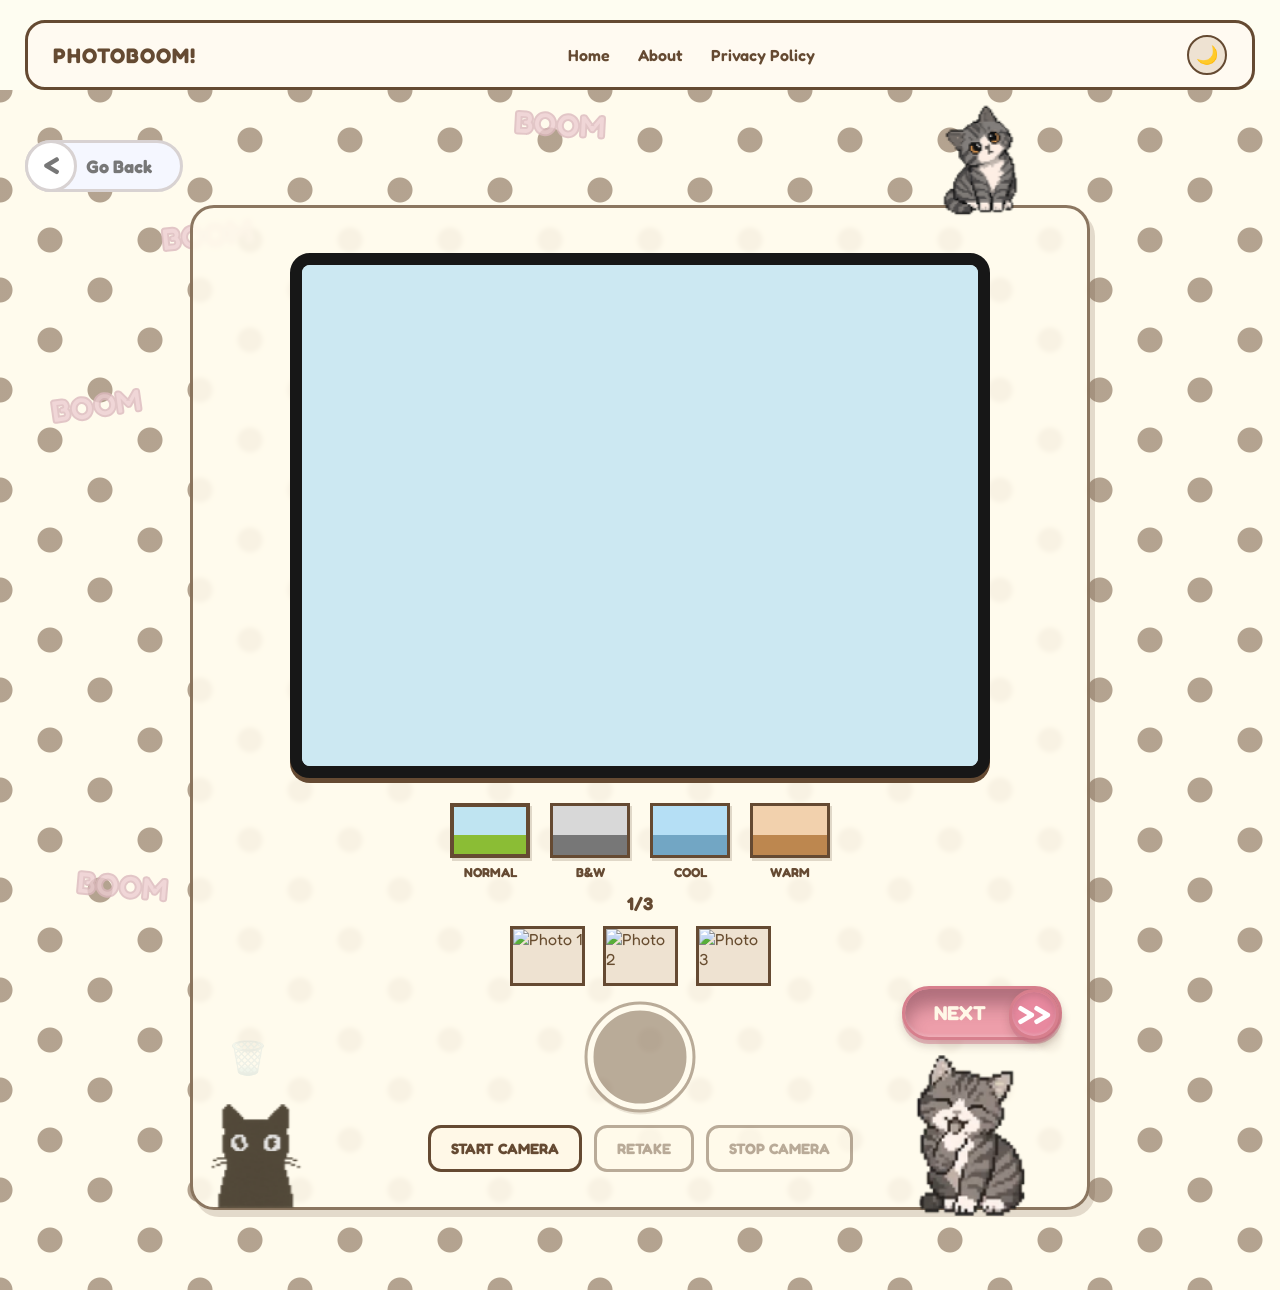
==== booth.html @ 4fa7f0fd "first commit" ====
<!DOCTYPE html>
<html lang="en">

<head>
    <meta charset="UTF-8">
    <meta name="viewport" content="width=device-width, initial-scale=1.0">

    <title>Photo Booth - PHOTOBOOM!</title>

    <link rel="stylesheet" href="style.css">
</head>

<body>

    <!-- Navbar -->
    <nav class="navbar">

        <a href="index.html" class="nav-brand">
            PHOTOBOOM!
        </a>

        <div class="nav-links">
            <a href="index.html">Home</a>
            <a href="about.html">About</a>
            <a href="privacy.html">Privacy Policy</a>
        </div>

        <button
            id="themeButton"
            class="theme-button"
            type="button"
            aria-label="Toggle dark mode">
            🌙
        </button>

    </nav>


    <!-- Booth Page -->
    <main class="booth-page">

        <!-- Back Button -->
        <a href="index.html" class="back-home">
            Go Back
        </a>


        <!-- Booth Card -->
        <div class="booth-card">

            <!-- Cat Top -->
            <img
                src="images/cat6.png"
                alt="Cute cat"
                class="cat-image-6">

            <!--Cat Right Bottom-->
            <img
                src="images/cat7.png"
                alt="Cute cat"
                class="cat-image-7">

            <!--Cat Left Bottom-->
            <img
                src="images/cat8.png"
                alt="Cute cat"
                class="cat-image-8">

            <!-- Camera Area -->
            <div class="camera-container">

                <!-- Undo Button -->
                <button
                    id="undo-button"
                    class="undo-button"
                    type="button">
                    ↶
                </button>


                <!-- Camera -->
                <video
                    id="camera"
                    autoplay
                    playsinline>
                </video>


                <!-- Canvas -->
                <canvas
                    id="photo-canvas">
                </canvas>


                <!-- Countdown -->
                <div
                    id="countdown"
                    class="countdown">
                </div>

            </div>


            <!-- Filters -->
            <div class="filters">

                <button
                    class="filter-button active"
                    data-filter="normal"
                    type="button">

                    <span class="filter-preview normal-preview"></span>
                    <span>NORMAL</span>

                </button>


                <button
                    class="filter-button"
                    data-filter="bw"
                    type="button">

                    <span class="filter-preview bw-preview"></span>
                    <span>B&W</span>

                </button>


                <button
                    class="filter-button"
                    data-filter="cool"
                    type="button">

                    <span class="filter-preview cool-preview"></span>
                    <span>COOL</span>

                </button>


                <button
                    class="filter-button"
                    data-filter="warm"
                    type="button">

                    <span class="filter-preview warm-preview"></span>
                    <span>WARM</span>

                </button>

            </div>


            <!-- Photo Counter -->
            <div class="photo-counter">
                <span id="photo-count">1</span>/3
            </div>


            <!-- Photo Thumbnails -->
            <div class="photo-thumbnails">

                <div class="photo-thumbnail">
                    <img
                        id="thumbnail-1"
                        alt="Photo 1">
                </div>

                <div class="photo-thumbnail">
                    <img
                        id="thumbnail-2"
                        alt="Photo 2">
                </div>

                <div class="photo-thumbnail">
                    <img
                        id="thumbnail-3"
                        alt="Photo 3">
                </div>

            </div>


            <!-- Booth Controls -->
            <div class="booth-controls">
                

                <!-- Delete -->
                <button
                    id="delete-photo"
                    class="delete-button"
                    type="button">
                    🗑️
                </button>


                <!-- Shutter -->
                <button
                    id="take-photo"
                    class="shutter-button"
                    type="button"
                    disabled>
                </button>


                <!-- Next -->
                <a href="frame.html" class="next-button">
                    NEXT
                </a>

            </div>


            <!-- Photo Actions -->
            <div class="photo-actions">

                <button
                    id="start-camera"
                    class="booth-button"
                    type="button">
                    START CAMERA
                </button>

                <button
                    id="retake-photo"
                    class="booth-button"
                    type="button"
                    disabled>
                    RETAKE
                </button>

                <button
                    id="stop-camera"
                    class="booth-button"
                    type="button"
                    disabled>
                    STOP CAMERA
                </button>

            </div>

        </div>


        <!-- Decorative BOOM -->
        <div class="decorative-boom booth-boom boom-1">BOOM</div>
        <div class="decorative-boom booth-boom boom-2">BOOM</div>
        <div class="decorative-boom booth-boom boom-3">BOOM</div>
        <div class="decorative-boom booth-boom boom-4">BOOM</div>
        <div class="decorative-boom booth-boom boom-5">BOOM</div>

    </main>
    
    <!-- JavaScript -->
    <script src="script.js"></script>

</body>

</html>
---- style.css ----
/* IMPORT FONT
FUNGSI: Mengambil font dari Google Fonts */
@import url('https://fonts.googleapis.com/css2?family=Lilita+One&display=swap');
@import url('https://fonts.googleapis.com/css2?family=Fredoka:wght@400;500;600;700&display=swap');

/* RESET % GLOBAL
FUNGSI: Mengatur style dasar seluruh halaman */
* {
    margin: 0;
    padding: 0;
    box-sizing: border-box;
}

html {
    scroll-behavior: smooth;
}

body {
    min-height: 100vh;
    overflow-x: hidden;

    font-family: 'Fredoka', sans-serif;

    background: #fefdf1;
    color: #684d30;

    transition:
        background-color 0.3s ease,
        color 0.3s ease,
        opacity 0.3s ease;

    animation: pageEnter 0.45s ease both;
}

body.page-exit {
    opacity: 0;
    transform: translateY(-10px);
}


/* NAVBAR
FUNGSI: Mengatur navigasi bagian atas halaman */

.navbar {
    width: calc(100% - 50px);
    max-width: 1400px;
    min-height: 70px;

    margin: 20px auto 0;
    padding: 0 25px;

    display: flex;
    align-items: center;
    justify-content: space-between;
    gap: 20px;

    background: #fffaf1;

    border: 3px solid #654a32;
    border-radius: 20px;

    position: relative;
    z-index: 100;
}

.nav-brand {
    color: #654a32;
    text-decoration: none;

    font-size: 21px;
    font-weight: 700;
    letter-spacing: 1px;

    white-space: nowrap;
}

.nav-links {
    display: flex;
    align-items: center;
    justify-content: center;
    gap: 28px;
}

.nav-links a {
    color: #654a32;
    text-decoration: none;

    font-size: 16px;
    font-weight: 600;

    white-space: nowrap;

    transition:
        color 0.2s ease,
        transform 0.2s ease;
}

.nav-links a:hover {
    color: #c77f90;
}

.nav-links a.active {
    color: #d596a5;
}


/* THEME BUTTON
FUNGSI: Mengatur tombol Light/Dark Mode */

.theme-button {
    width: 40px;
    height: 40px;

    flex: 0 0 auto;

    display: flex;
    align-items: center;
    justify-content: center;

    border: 2px solid #654a32;
    border-radius: 50%;

    background: #eee2d2;
    color: #654a32;

    font-size: 18px;

    cursor: pointer;

    transition:
        transform 0.2s ease,
        background 0.3s ease,
        color 0.3s ease;
}

.theme-button:hover {
    transform: rotate(12deg) scale(1.05);
}


/* HOME
FUNGSI: Menngatur tampilan utama halaman Home */

.home {
    width: 100%;
    min-height: calc(100vh - 110px);

    display: flex;
    flex-direction: column;
    align-items: center;
    justify-content: center;

    padding: 45px 20px 70px;

    position: relative;
    overflow: hidden;

    background-color: #fffbed;

    background-image:
        radial-gradient(
            circle,
            rgba(118, 91, 67, 0.55) 0 12px,
            transparent 13px
        ),
        radial-gradient(
            circle,
            rgba(118, 91, 67, 0.55) 0 12px,
            transparent 13px
        );

    background-size:
        100px 100px,
        100px 100px;

    background-position:
        0 0,
        50px 50px;

    background-repeat:
        repeat,
        repeat;
}

/* MAIN LOGO 
FUNGSI: Mengatur logo Photo, Boom, Booth*/

.main-logo {
    position: relative;
    z-index: 10;

    width: 400px;
    height: 220px;

    display: flex;
    flex-direction: column;
    align-items: center;
    justify-content: center;

    margin: 0 auto;
    padding: 38px 75px 28px 35px;

    border: 12px solid rgba(101, 74, 50, 0.90);
    border-radius: 35px;
    box-sizing: border-box;

    background: rgba(255, 251, 237, 0.82);
    box-shadow:0 3px 0 rgba(101, 74, 50, 0.22),0 6px 12px rgba(101, 48, 30, 0.08)

    transform: rotate(-1deg);
    animation: logoFloat 4s ease-in-out infinite;
}

.logo-photo,
.logo-boom {
    font-family: 'Lilita One', sans-serif;

    font-size: clamp(55px, 8vw, 92px);
    font-weight: 700;

    line-height: 0.9;
    letter-spacing: -4px;

    white-space: nowrap;
}

.logo-photo {
    color: #fff0d7;

    -webkit-text-stroke: 1px #87664e;

    text-shadow:
        3px 4px 0 #e6cdb7;
}

.logo-boom {
    margin-top: 9px;

    color: #d99ca9;

    -webkit-text-stroke: 1px #8d5360;

    text-shadow:
        3px 4px 0 #efcbd1;
}

.logo-boom span {
    display: inline-block;

    margin-left: 7px;

    color: #ef9faf;
}


/* LOGO BOOTH*/

.logo-booth {
    position: absolute !important;

    right: 26px !important;
    left: auto !important;

    top: 50% !important;
    bottom: auto !important;

    color: #7b5b4e !important;
    opacity: 1;

    font-family: 'Lilita One', sans-serif;

    writing-mode: vertical-rl;
    text-orientation: mixed;

    transform: translateY(-50%) !important;

    font-size: 46px;
    font-weight: 700;
    line-height: 1;
    letter-spacing: 1px;

    white-space: nowrap;

    z-index: 10;
}


/* START BUTTON
FUNGSI: Mengatur tombol start untuk masuk ke booth.html */

.start-button {
    display: block;

    width: fit-content;
    min-width: 210px;

    margin: 55px auto 0;
    padding: 15px 45px;

    background: #654a32;
    color: #fff8e7;

    border: 3px solid #654a32;
    border-radius: 17px;

    box-shadow:
        0 6px 0 #4f3927,
        0 12px 20px rgba(70, 48, 30, 0.16);

    text-decoration: none;
    text-align: center;

    font-family: 'Lilita One', sans-serif;
    font-size: 40px;
    font-weight: 700;

    transition:
        transform 0.2s ease,
        background 0.2s ease,
        box-shadow 0.2s ease;
}

.start-button:hover {
    transform: translateY(-3px);

    background: #785a3e;

    box-shadow:
        0 9px 0 #4f3927,
        0 15px 24px rgba(70, 48, 30, 0.18);
}

.start-button:active {
    transform: translateY(3px);

    box-shadow:
        0 2px 0 #4f3927,
        0 5px 10px rgba(70, 48, 30, 0.15);
}


/* OTHER PAGE NAVIGATION */

.page {
    min-height: calc(100vh - 110px);

    padding: 60px 25px 70px;

    display: flex;
    align-items: flex-start;
    justify-content: center;

    background-color: #fffbed;

    background-image:
        radial-gradient(
            circle,
            rgba(118, 91, 67, 0.55) 0 12px,
            transparent 13px
        ),
        radial-gradient(
            circle,
            rgba(118, 91, 67, 0.55) 0 12px,
            transparent 13px
        );

    background-size:
        100px 100px,
        100px 100px;

    background-position:
        0 0,
        50px 50px;

    background-repeat:
        repeat,
        repeat;
}

.page-card {
    width: min(850px, 95vw);

    padding: 50px;

    background: #fffaf1;

    border: 5px solid #654a32;
    border-radius: 28px;

    box-shadow:
        0 8px 0 #4f3927,
        0 18px 30px rgba(75, 52, 35, 0.15);
}

.page-card h1 {
    margin-bottom: 25px;

    color: #654a32;

    font-size: 42px;
}

.page-card h2 {
    margin-top: 28px;
    margin-bottom: 10px;

    color: #9b6571;

    font-size: 25px;
}

.page-card p {
    margin-bottom: 18px;

    color: #75675a;

    font-size: 17px;
    line-height: 1.7;
}


/* PROFILE
FUNGSI: Mengatur layout pada halaman profil */

.profile-content {
    display: flex;
    flex-direction: column;
    align-items: flex-start;
}

.profile-avatar {
    width: 80px;
    height: 80px;

    margin-bottom: 18px;

    display: flex;
    align-items: center;
    justify-content: center;

    border-radius: 50%;

    background: #e5b7bf;

    color: #654a32;

    font-size: 40px;
    font-weight: 700;
}

.profile-button {
    padding: 12px 22px;

    border: 2px solid #654a32;
    border-radius: 12px;

    background: #e5b7bf;
    color: #654a32;

    font-family: inherit;
    font-weight: 700;

    cursor: pointer;
}


/* PHOTOBOOTH PAGE
FUNGSI: Mengatur layout Halaman Kamera */

.booth-page {
    min-height: calc(100vh - 110px);

    padding: 45px 20px 70px;

    display: flex;
    justify-content: center;

    background-color: #fffbed;
}

.booth-card {
    width: min(950px, 100%);

    padding: 35px;

    background: #fffaf1;

    border: 5px solid #654a32;
    border-radius: 28px;

    box-shadow:
        0 8px 0 #4f3927,
        0 18px 30px rgba(75, 52, 35, 0.15);
}

.booth-header {
    margin-bottom: 25px;

    text-align: center;
}

.booth-header h1 {
    margin-bottom: 8px;

    font-size: 36px;
    color: #654a32;
}

.booth-header p {
    color: #75675a;
}

.camera-container {
    position: relative;

    width: 100%;

    aspect-ratio: 16 / 10;

    overflow: hidden;

    border: 4px solid #654a32;
    border-radius: 20px;

    background: #211b18;
}

#camera {
    width: 100%;
    height: 100%;

    display: block;

    object-fit: cover;
}

#photo-canvas {
    display: none;
}

.countdown {
    position: absolute;

    inset: 0;

    display: flex;
    align-items: center;
    justify-content: center;

    color: white;

    font-size: 90px;
    font-weight: 700;

    text-shadow: 0 3px 10px rgba(0, 0, 0, 0.5);

    pointer-events: none;
}

.booth-controls,
.photo-actions {
    margin-top: 20px;

    display: flex;
    flex-wrap: wrap;
    justify-content: center;

    gap: 12px;
}

.booth-button {
    padding: 12px 20px;

    border: 2px solid #654a32;
    border-radius: 13px;

    background: #ead7c3;
    color: #654a32;

    font-family: inherit;
    font-weight: 700;

    cursor: pointer;

    transition:
        transform 0.2s ease,
        opacity 0.2s ease;
}

.booth-button.primary {
    background: #d99ca9;
}

.booth-button:hover:not(:disabled) {
    transform: translateY(-2px);
}

.booth-button:disabled {
    opacity: 0.45;
    cursor: not-allowed;
}

.photo-result {
    margin-top: 30px;
    text-align: center;
}

.photo-result h2 {
    margin-bottom: 15px;
    color: #654a32;
}

.photo-preview {
    min-height: 180px;

    display: flex;
    align-items: center;
    justify-content: center;

    padding: 20px;

    border: 3px dashed #b79778;
    border-radius: 18px;

    background: #f7eadb;
}

#photo-result {
    display: none;

    max-width: 100%;
    max-height: 500px;

    border-radius: 12px;
}

#photo-placeholder {
    color: #75675a;
}

.back-home {
    display: block;

    width: fit-content;

    margin: 25px auto 0;

    color: #777;

    text-decoration: none;
    font-weight: 700;
}

.back-home:hover {
    color: #777;
}


/* DARK MODE */

body.dark {
    background: #211b18;
    color: #f5eee5;
}

body.dark .navbar {
    background: #2e2621;
    border-color: #76583f;
}

body.dark .nav-brand,
body.dark .nav-links a {
    color: #ead5c0;
}

body.dark .nav-links a:hover,
body.dark .nav-links a.active {
    color: #efa7b5;
}

body.dark .theme-button {
    background: #3b3029;
    border-color: #d8c8bb;
    color: #f5eee5;
}

body.dark .home,
body.dark .page,
body.dark .booth-page {
    background-color: #211b18;
    
    background-image:
        radial-gradient(
            circle,
            rgba(118, 91, 67, 0.55) 0 12px,
            transparent 13px
        ),
        radial-gradient(
            circle,
            rgba(118, 91, 67, 0.55) 0 12px,
            transparent 13px
        );

    background-size:
        100px 100px,
        100px 100px;

    background-position:
        0 0,
        50px 50px;

    background-repeat:
        repeat,
        repeat;
}

body.dark .logo-photo {
    color: #f5dfc5;
}

body.dark .logo-boom {
    color: #d991a0;
}

body.dark .logo-booth {
    color: #ead5c0;
}

body.dark .start-button {
    background: #8a6848;
    border-color: #76583f;
    box-shadow: 0 6px 0 #543e2c;
}

body.dark .page-card,
body.dark .booth-card {
    background: #2e2621;
    border-color: #76583f;

    box-shadow:
        0 8px 0 #4a382b,
        0 18px 30px rgba(0, 0, 0, 0.35);
}

body.dark .page-card h1,
body.dark .page-card h2,
body.dark .booth-header h1,
body.dark .photo-result h2 {
    color: #f5dfc5;
}

body.dark .page-card p,
body.dark .booth-header p,
body.dark #photo-placeholder {
    color: #c6b7aa;
}

body.dark .profile-avatar {
    background: #6f4e55;
    color: #f5dfc5;
}

body.dark .profile-button,
body.dark .booth-button {
    background: #3a2e27;
    border-color: #76583f;
    color: #f5dfc5;
}

body.dark .booth-button.primary {
    background: #8a5965;
}

body.dark .camera-container {
    border-color: #76583f;
}

body.dark .photo-preview {
    background: #241d1a;
    border-color: #76583f;
}

body.dark .back-home {
    color: #ead5c0;
}


/* ANIMATIONS */

@keyframes pageEnter {
    from {
        opacity: 0;
        transform: translateY(10px);
    }

    to {
        opacity: 1;
        transform: translateY(0);
    }
}

@keyframes logoFloat {
    0%, 100% {
        transform: rotate(-1deg) translateY(0);
    }

    50% {
        transform: rotate(-1deg) translateY(-7px);
    }
}


/* TABLET / MOBILE */

@media (max-width: 900px) {
    .navbar {
        padding: 0 20px;
    }

    .nav-links {
        gap: 18px;
    }
}

@media (max-width: 700px) {
    .navbar {
        width: calc(100% - 24px);

        margin-top: 12px;
        padding: 12px 14px;

        flex-direction: column;
        gap: 10px;
    }

    .nav-links {
        width: 100%;

        gap: 10px;

        flex-wrap: wrap;
    }

    .nav-links a {
        font-size: 13px;
    }

    .theme-button {
        width: 36px;
        height: 36px;
        font-size: 16px;
    }

    .home {
        min-height: calc(100vh - 100px);
        padding-top: 40px;
    }

    .home::before,
    .home::after {
        font-size: 25px;
    }

    .logo-photo,
    .logo-boom {
        font-size: clamp(45px, 15vw, 75px);
    }

    .logo-booth {
        right: -31px;
        bottom: 3px;
        font-size: 28px;
    }

    .start-button {
        min-width: 180px;
        margin-top: 48px;
        padding: 14px 35px;
    }

    .page {
        padding: 40px 15px 50px;
    }

    .page-card {
        padding: 30px 22px;
        border-width: 4px;
    }

    .page-card h1 {
        font-size: 31px;
    }

    .page-card h2 {
        font-size: 22px;
    }

    .page-card p {
        font-size: 15px;
    }

    .booth-card {
        padding: 22px 16px;
        border-width: 4px;
    }

    .booth-header h1 {
        font-size: 27px;
    }

    .countdown {
        font-size: 65px;
    }
}

/* Decorative BOOM */
.decorative-boom {
    position: absolute;

    color: #edd1d5;
    -webkit-text-stroke: 2px #dcb9be;

    font-size: clamp(18px, 2.2vw, 30px);
    font-weight: 700;
    line-height: 1;

    white-space: nowrap;
    opacity: 0.8;

    pointer-events: none;
    z-index: 1;

    animation: boomFloat 4s ease-in-out infinite;
}


/* DECORATIVE TEXT*/

/* boom 1 baris atas 5 */ 
.boom-1 {
    top: 9vh;
    left: 40vw;
}

/* boom 2 baris atas 4 */
.boom-2 {
    top: 2vh;
    left: 52vw;
    animation-delay: 0.4s;
}

/* boom 3 baris atas 3 */
.boom-3 {
    top: 2vh;
    left: 28vw;
    animation-delay: 0.8s;
}

/* boom 4 baris atas 2 */
.boom-4 {
    top: 9vh;
    left: 16vw;
    animation-delay: 1.2s;
}

/* boom 5 baris atas 1 */
.boom-5 {
    top: 2vh;
    left: 4vw;
    animation-delay: 1.6s;
}

/* boom 6 baris atas 6 */
.boom-6 {
    top: 9vh;
    left: 64vw;
    animation-delay: 2s;
}

/* boom 7 baris atas 7 */
.boom-7 {
    top: 5vh;
    left: 78vw;
    animation-delay: 2.4s;
}

/* boom 8 baris atas 8 */
.boom-8 {
    top: 12vh;
    left: 90vw;
    animation-delay: 2.8s;
}

/* boom 9 baris tengah 1 */
.boom-9 {
    top: 26vh;
    left: 10vw;
    animation-delay: 3.2s;
}

/* boom 10 baris tengah 2 */
.boom-10 {
    top: 20vh;
    left: 23vw;
    animation-delay: 3.6s;
}

/* boom 11 baris tengah 3 */
.boom-11 {
    top: 21vh;
    left: 71vw;
    animation-delay: 4s;
}

/* boom 12 baris tengah 4 */
.boom-12 {
    top: 26vh;
    left: 83vw;
    animation-delay: 4.4s;
}

/* boom 13 baris tengah v2 1 */
.boom-13 {
    top: 43vh;
    left: 4vw;
    animation-delay: 4.8s;
}

/* boom 14 baris tengah v2 2 */
.boom-14 {
    top: 40vh;
    left: 16vw;
    animation-delay: 5.2s;
}

/* boom 15 baris tengah v2 3 */
.boom-15 {
    top: 35vh;
    left: 29vw;
    animation-delay: 5.6s;
}

/* boom 16 baris tengah v2 4 */
.boom-16 {
    top: 33vh;
    left: 64vw;
    animation-delay: 5s;
}

/* boom 17 baris tengah v3 1 */
.boom-17 {
    top: 56vh;
    left: 12vw;
    animation-delay: 5s;
}

/* boom 18 baris tengah v3 2 */
.boom-18 {
    top: 50vh;
    left: 24vw;
    animation-delay: 5s;
}

/* boom 19 baris tengah v3 3 */
.boom-19 {
    top: 54vh;
    left: 34vw;
    animation-delay: 4s;
}

/* boom 20 baris tengah v3 4 */
.boom-20 {
    top: 58vh;
    left: 57vw;
    animation-delay: 4s;
}

/* boom 21 baris tengah v2 5 */
.boom-21 {
    top: 39vh;
    left: 74vw;
    animation-delay: 4s;
}

/* boom 22 baris tengah v2 6 */
.boom-22 {
    top: 41vh;
    left: 86vw;
    animation-delay: 4s;
}

/* boom 23 baris tengah v3 5 */
.boom-23 {
    top: 53vh;
    left: 67vw;
    animation-delay: 4s;
}

/* boom 24 baris tengah v3 6 */
.boom-24 {
    top: 58vh;
    left: 77vw;
    animation-delay: 4s;
}

/* boom 25 baris tengah v3 7 */
.boom-25 {
    top: 54vh;
    left: 90vw;
    animation-delay: 4s;
}

/* boom 26 baris bawah 1*/
.boom-26 {
    top: 67vh;
    left: 6vw;
    animation-delay: 4s;
}

/* boom 27 baris bawah 2 */
.boom-27 {
    top: 64vh;
    left: 19vw;
    animation-delay: 4s;
}

/* boom 28 baris bawah 3 */
.boom-28 {
    top: 69vh;
    left: 28vw;
    animation-delay: 4s;
}

/* boom 29 baris bawah 4 */
.boom-29 {
    top: 76vh;
    left: 39vw;
    animation-delay: 4s;
}

/* boom 30 baris bawah 5 */
.boom-30 {
    top: 70vh;
    left: 49vw;
    animation-delay: 4s;
}

/* boom 31 baris bawah 6 */
.boom-31 {
    top: 70vh;
    left: 64vw;
    animation-delay: 4s;
}

/* boom 32 baris bawah 7 */
.boom-32 {
    top: 73vh;
    left: 84vw;
    animation-delay: 4s;
}

/* boom 33 baris bawah v2 1 */
.boom-33 {
    top: 78vh;
    left: 14vw;
    animation-delay: 4s;
}

/* boom 34 baris bawah v2 2 */
.boom-34 {
    top: 78vh;
    left: 74vw;
    animation-delay: 4s;
}

/* ANIMATION */

@keyframes boomFloat {
    0% {
        transform: translateY(0) rotate(-3deg);
    }

    50% {
        transform: translateY(-8px) rotate(3deg);
    }

    100% {
        transform: translateY(0) rotate(-3deg);
    }
}

/* BOOTH PAGE
FUNGSI: Mengatur Background Polkadot halaman booth.html */

.booth-page {
    position: relative;
    min-height: 100vh;

    padding: 115px 20px 80px;

    display: flex;
    flex-direction: column;
    align-items: center;

    overflow: hidden;

    background-color: #fffbed;

    background-image:
        radial-gradient(
            circle,
            rgba(118, 91, 67, 0.55) 0 12px,
            transparent 13px
        ),
        radial-gradient(
            circle,
            rgba(118, 91, 67, 0.55) 0 12px,
            transparent 13px
        );

    background-size:
        100px 100px,
        100px 100px;

    background-position:
        0 0,
        50px 50px;

    background-repeat:
        repeat,
        repeat;
}


/* BACK BUTTON
FUNGSI: Mengatur tombol Go Back pada booth.html */
.booth-page .back-home {
    position: absolute;
    z-index: 20;

    left: 25px;
    top: 25px;

    display: flex;
    align-items: center;

    width: 158px;
    height: 52px;

    padding: 0 18px 0 58px;

    background: #f5f7ff;
    color: #777;

    border: 3px solid #d8d2d2;
    border-radius: 30px;

    text-decoration: none;
    font-size: 18px;
    font-weight: 700;

    box-sizing: border-box;
    transition: transform 0.15s ease, background 0.15s ease;
}

.booth-page .back-home:hover {
    background: #eef2ff;
    transform: translateY(-2px);
}

/* Lingkaran < */
.booth-page .back-home::before {
    content: "<";

    position: absolute;
    left: -3px;
    top: -3px;

    width: 52px;
    height: 52px;

    display: flex;
    align-items: center;
    justify-content: center;

    background: #ffffff;
    color: #777;

    border: 3px solid #d8d2d2;
    border-radius: 50%;

    font-size: 26px;
    font-weight: 900;
    line-height: 1;
    padding-bottom: 2px;

    box-sizing: border-box;
}

/* BOOTH CARD
FUNGSI: Mengatur kotak utama Kamera */

.booth-card {
    position: relative;
    z-index: 5;

    width: min(900px, 94%);

    padding: 25px 25px 35px;

    display: flex;
    flex-direction: column;
    align-items: center;

    background: rgba(255, 251, 237, 0.9);

    border: 3px solid rgba(101, 74, 50, 0.75);
    border-radius: 24px;

    box-shadow:
        5px 7px 0 rgba(101, 74, 50, 0.18);

    backdrop-filter: blur(2px);
}
/* CAMERA
FUNGSI: Mengatur kotak camera pada booth.html */

.camera-container {
    position: relative;

    width: min(700px, 100%);

    aspect-ratio: 4 / 3;

    margin-top: 20px;

    overflow: hidden;

    background: #d9eef5;

    border: 12px solid #171717;

    box-shadow:
        0 5px 0 #654a32;

    display: flex;
    align-items: center;
    justify-content: center;
}


/* Camera video */

#camera {
    width: 100%;
    height: 100%;

    object-fit: cover;

    display: block;

    background: #cce8f2;
}


/* Canvas */

#photo-canvas {
    display: none;
}


/* COUNTDOWN */

.countdown {
    position: absolute;

    inset: 0;

    display: flex;
    align-items: center;
    justify-content: center;

    color: white;

    font-size: 90px;
    font-weight: 800;

    text-shadow:
        4px 4px 0 rgba(0, 0, 0, 0.3);

    pointer-events: none;
}


/* UNDO */

.undo-button {
    position: absolute;

    top: -65px;
    left: 5px;

    z-index: 10;

    width: 50px;
    height: 50px;

    border: 0;

    background: transparent;

    color: #654a32;

    font-size: 42px;

    cursor: pointer;
}


/* FILTERS */

.filters {
    width: 100%;

    margin-top: 25px;

    display: flex;
    justify-content: center;
    align-items: flex-start;

    gap: 20px;

    flex-wrap: wrap;
}


.filter-button {
    display: flex;
    flex-direction: column;
    align-items: center;

    gap: 6px;

    padding: 0;

    border: 0;

    background: transparent;

    color: #654a32;

    font-family: inherit;

    font-size: 13px;
    font-weight: 800;

    cursor: pointer;
}


.filter-preview {
    width: 80px;
    height: 55px;

    display: block;

    background: #bfe4f1;

    border: 3px solid #654a32;

    box-shadow:
        2px 3px 0 rgba(101, 74, 50, 0.2);
}


.filter-button.active .filter-preview {
    border-width: 4px;
}


/* Filter preview colors */

.normal-preview {
    background:
        linear-gradient(
            #bfe4f1,
            #bfe4f1 60%,
            #8bbd35 60%
        );
}

.bw-preview {
    background:
        linear-gradient(
            #d8d8d8,
            #d8d8d8 60%,
            #777 60%
        );
}

.cool-preview {
    background:
        linear-gradient(
            #b5dff5,
            #b5dff5 60%,
            #72a6c4 60%
        );
}

.warm-preview {
    background:
        linear-gradient(
            #f2d1ad,
            #f2d1ad 60%,
            #bd874f 60%
        );
}


/* PHOTO COUNTER */

.photo-counter {
    margin-top: 12px;

    color: #654a32;

    font-size: 18px;
    font-weight: 800;
}


/* THUMBNAILS */

.photo-thumbnails {
    margin-top: 12px;

    display: flex;
    justify-content: center;

    gap: 18px;
}


.photo-thumbnail {
    width: 75px;
    height: 60px;

    overflow: hidden;

    background: #eee2d1;

    border: 3px solid #654a32;

    display: flex;
    align-items: center;
    justify-content: center;
}


.photo-thumbnail img {
    width: 100%;
    height: 100%;

    object-fit: cover;

    display: block;
}


/* BOOTH CONTROLS  */

.booth-controls {
    width: 100%;

    margin-top: 30px;

    display: flex;
    align-items: center;
    justify-content: space-between;

    gap: 25px;
}


/* Delete */

.delete-button {
    width: 60px;
    height: 60px;

    border: 0;

    background: transparent;

    font-size: 32px;

    cursor: pointer;
}


/* Shutter */

.shutter-button {
    position:absolute;
    left: 50%;
    top: 85%;
    transform: translate(-50%, -50%);

    width: 105px;
    height: 105px;

    flex-shrink: 0;

    border-radius: 50%;

    background: #654a32;

    border: 6px solid #fffbed;

    outline: 3px solid #654a32;

    box-shadow:
        0 5px 0 rgba(101, 74, 50, 0.3);

    cursor: pointer;

    transition:
        transform 0.15s ease,
        box-shadow 0.15s ease;
}
.shutter-button:hover:not(:disabled) {
    transform: translate(-50%, -50%) scale(1.04);
}

.shutter-button:active:not(:disabled) {
    transform: translate(-50%, -50%) scale(0.96);
}


/* Next */

.next-button {
    margin-top: 30px;

    min-width: 150px;

    padding: 12px 22px;

    background: #ed9eaa;
    color: #ffffff;

    border: 3px solid #d77f8d;
    border-radius: 18px;

    text-decoration: none;
    text-align: center;

    font-size: 20px;
    font-weight: 800;

    box-shadow:
        0 5px 0 #c76e7b,
        0 8px 15px rgba(70, 48, 30, 0.15);

    position: relative;
    z-index: 5;

    top: -60px;

    transition:
        transform 0.2s ease,
        box-shadow 0.2s ease;
}

.next-button:hover {
    transform: translateY(3px);

    box-shadow:
        0 2px 0 #c76e7b,
        0 5px 10px rgba(70, 48, 30, 0.15);
}


/*  PHOTO RESULT */

.photo-result {
    width: 100%;

    margin-top: 35px;

    text-align: center;
}


.photo-result h2 {
    margin-bottom: 15px;

    color: #654a32;

    font-size: 24px;
}


.photo-preview {
    width: min(500px, 100%);

    min-height: 200px;

    margin: 0 auto;

    display: flex;
    align-items: center;
    justify-content: center;

    background: #f7eadb;

    border: 3px solid #654a32;
}


#photo-result {
    max-width: 100%;

    display: none;
}


#photo-placeholder {
    padding: 20px;

    color: #876f58;

    font-size: 15px;
}


/* PHOTO ACTIONS */

.photo-actions {
    margin-top: 25px;

    display: flex;
    justify-content: center;

    gap: 12px;

    flex-wrap: wrap;
}


.booth-button {
    padding: 11px 20px;

    background: #fff8e7;

    color: #654a32;

    border: 3px solid #654a32;
    border-radius: 13px;

    font-family: inherit;

    font-size: 15px;
    font-weight: 700;

    cursor: pointer;
}


.booth-button.primary {
    background: #654a32;
    color: #fff8e7;
}


/* DISABLED */

button:disabled {
    opacity: 0.45;

    cursor: not-allowed;
}


/* DECORATIVE BOOM  */

.booth-boom {
    position: absolute;

    z-index: 1;

    color: #edcdd2;

    -webkit-text-stroke: 2px #dcb9be;

    font-size: clamp(20px, 2.5vw, 32px);

    font-weight: 700;

    opacity: 0.8;

    pointer-events: none;

    animation: boothBoomFloat 4s ease-in-out infinite;
}


.booth-boom.boom-1 {
    top: 25%;
    left: 4%;
    transform: rotate(-8deg);
}

.booth-boom.boom-2 {
    top: 40%;
    right: 4%;
    transform: rotate(8deg);
}

.booth-boom.boom-3 {
    top: 65%;
    left: 6%;
    transform: rotate(5deg);
}

.booth-boom.boom-4 {
    bottom: 18%;
    right: 8%;
    transform: rotate(-6deg);
}

.booth-boom.boom-5 {
    bottom: 5%;
    left: 38%;
    transform: rotate(3deg);
}


@keyframes boothBoomFloat {

    0%, 100% {
        translate: 0 0;
    }

    50% {
        translate: 0 -8px;
    }
}

/* MOBILE */

@media (max-width: 700px) {

    .booth-page {
        padding: 105px 12px 40px;
    }

    .booth-card {
        width: 96%;

        padding: 18px 12px 25px;
    }

    .back-button {
        top: 95px;
        left: 12px;

        font-size: 14px;
        padding: 8px 13px;
    }

    .booth-cat-top {
        width: 90px;

        top: -55px;
        right: 5px;
    }

    .camera-container {
        border-width: 8px;
    }

    .filters {
        gap: 12px;
    }

    .filter-preview {
        width: 60px;
        height: 45px;
    }

    .booth-controls {
        gap: 10px;
    }

    .shutter-button {
        width: 85px;
        height: 85px;
    }

    .next-button {
        padding: 9px 14px;
        font-size: 14px;
    }

    .booth-cat-bottom {
        width: 90px;
    }

    .booth-cat-bottom.left {
        left: 0;
    }

    .booth-cat-bottom.right {
        right: 0;
    }

}

/* FRAME PAGE
FUNGSI: Mengatur layout halaman frame */

.frame-page {
    min-height: 100vh;

    padding: 35px 20px 45px;

    display: flex;
    flex-direction: column;
    align-items: center;

    position: relative;
    overflow: hidden;

    background-color: #fffbed;

    background-image:
        radial-gradient(
            circle,
            rgba(118, 91, 67, 0.55) 0 12px,
            transparent 13px
        ),
        radial-gradient(
            circle,
            rgba(118, 91, 67, 0.55) 0 12px,
            transparent 13px
        );

    background-size:
        100px 100px,
        100px 100px;

    background-position:
        0 0,
        50px 50px;

    background-repeat:
        repeat,
        repeat;
}

/* DARK MODE FRAME */
body.dark .frame-page {
    background-color: #252525;

    background-image:
        radial-gradient(
            circle,
            rgba(118, 91, 67, 0.55) 0 12px,
            transparent 13px
        ),
        radial-gradient(
            circle,
            rgba(118, 91, 67, 0.55) 0 12px,
            transparent 13px
        );

    background-size:
        100px 100px,
        100px 100px;

    background-position:
        0 0,
        50px 50px;

    background-repeat:
        repeat,
        repeat;
}


/* TITLE IMAGE */

.frame-title {
    width: 100%;
    max-width: 440px;

    display: flex;
    justify-content: center;
    align-items: center;

    margin: 12px auto 14px;

    position: relative;
    z-index: 10;
}

.frame-title img {
    height: 84px;
    width: auto;
    max-width: 85vw;
    object-fit: contain;
    display: block;
    image-rendering: pixelated;
}


/* PHOTO FRAME */

.frame-preview {
    width: 220px;
    height: 660px;
    aspect-ratio: 591 / 1772;
    box-sizing: content-box;

    max-width: 85vw;
    position: relative;

    margin: 10px auto 16px;

    flex-shrink: 0;

    background: rgba(255, 255, 255, 0.78);

    border: 10px solid rgba(101, 74, 50, 0.72);
    border-radius: 30px;

    box-shadow:
        0 0 5px rgba(101, 74, 50, 0.18),
        0 10px 22px rgba(70, 48, 30, 0.18);

    overflow: hidden;
}

/* 3 FOTO DI DALAM FRAME */
.captured-photos {
    display: flex;
    flex-direction: column;
    align-items: center;
    gap: 15px;
    width: 100%;
}

.captured-photo {
    width: 85%;
    max-width: 400px;
    display: block;
    border-radius: 10px;
}


/* FRAME DI ATAS FOTO */

.frame-overlay {
    position: absolute;

    inset: 0;

    width: 100%;
    height: 100%;

    object-fit: fill;

    z-index: 3;

    pointer-events: none;
}


/* FRAME SELECTION */
.frame-options,
.frame-page .frame-options {
    position: relative;
    display: grid;
    grid-template-columns: repeat(7, 1fr);
    justify-content: center;
    align-items: center;

    gap: 10px;

    width: 100%;
    max-width: 680px;
    min-height: auto;
    margin: 10px auto 20px;

    padding: 16px 20px;
    box-sizing: border-box;
    background: rgba(121, 91, 67, 0.42);

    border: 3px solid rgba(101, 74, 50, 0.45);
    outline: 2px solid rgba(255, 255, 255, 0.65);
    outline-offset: -7px;

    border-radius: 22px;
    top: 0;
    z-index: 10;
}

.frame-options .frame-button:nth-child(8),
.frame-page .frame-button:nth-child(8) {
    grid-column: 3;
}
.frame-options .frame-button:nth-child(9),
.frame-page .frame-button:nth-child(9) {
    grid-column: 4;
}
.frame-options .frame-button:nth-child(10),
.frame-page .frame-button:nth-child(10) {
    grid-column: 5;
}


/* FRAME BUTTON */
.frame-button {
    width: 65px;
    height: 65px;

    padding: 0;
    margin: 0;

    display: flex;
    align-items: center;
    justify-content: center;

    border: none;
    border-radius: 18px;
    background: transparent;

    cursor: pointer;
    box-sizing: border-box;
    transition: transform 0.15s ease, background-color 0.15s ease;
}

.frame-button:hover {
    transform: scale(1.08);
}

.frame-button img {
    width: 44px;
    height: 44px;

    object-fit: contain;
    transform: scale(2.6);
}

.frame-button.active {
    background: rgba(255, 170, 190, 0.35);
    border: 2px solid rgba(255, 150, 175, 0.45);
    border-radius: 18px;
    box-shadow: 0 0 8px rgba(255, 170, 190, 0.5);
}

/* GO BACK BUTTON */

.frame-page .back-home {
    position: absolute;
    z-index: 20;

    left: 25px;
    top: 25px;

    display: flex;
    align-items: center;

    width: 158px;
    height: 52px;

    padding: 0 18px 0 58px;

    background: #f5f7ff;
    color: #777;

    border: 3px solid #d8d2d2;
    border-radius: 30px;

    text-decoration: none;
    font-size: 18px;
    font-weight: 700;

    box-sizing: border-box;
    transition: transform 0.15s ease, background 0.15s ease;
}

.frame-page .back-home:hover {
    background: #eef2ff;
    transform: translateY(-2px);
}

/* Lingkaran < */
.frame-page .back-home::before {
    content: "<";

    position: absolute;
    left: -3px;
    top: -3px;

    width: 52px;
    height: 52px;

    display: flex;
    align-items: center;
    justify-content: center;

    background: #ffffff;
    color: #777;

    border: 3px solid #d8d2d2;
    border-radius: 50%;

    font-size: 26px;
    font-weight: 900;
    line-height: 1;
    padding-bottom: 2px;

    box-sizing: border-box;
}


/* NEXT BUTTON */

.frame-page .next-button {
    position: relative;
    top: 0;
    margin: 10px auto 35px;

    display: flex;
    align-items: center;
    justify-content: center;

    width: 160px;
    height: 52px;

    padding: 0 58px 0 18px;

    background: #ed9eaa;
    color: #fff8e7;

    border: 3px solid #d77f8d;
    border-radius: 30px;

    text-decoration: none;
    text-align: center;

    font-size: 20px;
    font-weight: 800;
    box-shadow: inset 0 16px 18px rgba(90, 45, 60, 0.42), inset 0 -2px 3px rgba(255, 255, 255, 0.20), 0 4px 0 rgba(201, 111, 134, 0.45), 0 6px 10px rgba(80, 50, 40, 0.20);
    box-sizing: border-box;
    z-index: 20;
    transition: transform 0.15s ease;
}

.frame-page .next-button:hover {
    transform: translateY(-2px);
}


/* Lingkaran >> */
.frame-page .next-button::after {
    content: ">>";

    position: absolute;
    right: -3px;
    top: -3px;

    width: 52px;
    height: 52px;

    display: flex;
    align-items: center;
    justify-content: center;

    background: #e8899f;
    color: #ffffff;

    border: 3px solid #d97991;
    border-radius: 50%;

    box-shadow: inset 0 4px 7px rgba(120, 70, 80, 0.25), inset 0 -2px 3px rgba(255, 255, 255, 0.20), 0 4px 0 rgba(201, 111, 134, 0.45), 0 6px 10px rgba(80, 50, 40, 0.20);

    font-size: 24px;
    font-weight: 700;
    line-height: 1;
    box-sizing: border-box;
}


/* MOBILE RESPONSIVE (FRAME & STICKER PAGE) */

@media (max-width: 640px) {

    .frame-page,
    .sticker-page {
        padding: 18px 10px 35px;
        overflow-x: hidden;
    }

    /* Back Button on Mobile */
    .frame-page .back-home,
    .sticker-page .back-home {
        position: relative;
        align-self: flex-start;
        transform: none;
        margin: 0 0 6px 10px;

        width: 135px;
        height: 44px;
        padding: 0 14px 0 48px;

        font-size: 14px;
    }

    .frame-page .back-home::before,
    .sticker-page .back-home::before {
        left: -3px;
        top: -3px;
        width: 44px;
        height: 44px;
        font-size: 22px;
        line-height: 1;
        padding-bottom: 2px;
    }

    /* Title on Mobile */
    .frame-page .frame-title,
    .sticker-page .sticker-title-wrap {
        width: 100%;
        max-width: 340px;
        margin: 8px auto 12px;
        height: auto;
        overflow: visible;
    }

    .frame-page .frame-title img,
    .sticker-page .sticker-title-wrap img.sticker-title {
        height: 66px;
        width: auto;
        max-width: 80vw;
        transform: none;
    }

    /* Photo Frame Preview */
    .frame-preview,
    .sticker-photo-preview {
        width: 195px;
        height: 585px;
        max-width: 78vw;
        aspect-ratio: 591 / 1772;

        border-width: 8px;
        border-radius: 22px;
        margin: 8px auto 14px;
    }


    /* 10 Frame Buttons in 5x2 Grid */
    .frame-options,
    .frame-page .frame-options {
        width: calc(100% - 16px);
        max-width: 360px;
        display: grid;
        grid-template-columns: repeat(5, 1fr);
        gap: 6px;
        padding: 10px 8px;
        margin: 6px auto 14px;
        border-radius: 18px;
        top: 0;
        box-sizing: border-box;
    }

    /* Reset 8, 9, 10 column placement so row 2 has items 6-10 distributed evenly */
    .frame-options .frame-button:nth-child(8),
    .frame-page .frame-button:nth-child(8),
    .frame-options .frame-button:nth-child(9),
    .frame-page .frame-button:nth-child(9),
    .frame-options .frame-button:nth-child(10),
    .frame-page .frame-button:nth-child(10) {
        grid-column: auto;
    }

    .frame-button {
        width: 100%;
        max-width: 58px;
        height: 52px;
        border-radius: 14px;
    }

    .frame-button img {
        width: 36px;
        height: 36px;
        transform: scale(2.2);
    }

    /* Next Button on Mobile */
    .frame-page .next-button,
    .sticker-navigation .next-button {
        width: 140px;
        height: 44px;
        font-size: 17px;
        padding: 0 48px 0 16px;
    }

    .frame-page .next-button {
        margin: 8px auto 25px;
    }

    .sticker-navigation {
        margin: 28px auto 25px;
    }

    .frame-page .next-button::after,
    .sticker-navigation .next-button::after {
        right: -3px;
        top: -3px;
        width: 44px;
        height: 44px;
        font-size: 20px;
        line-height: 1;
    }

    /* Decorative Cats on Mobile */
    .frame-page .cat-image-9,
    .frame-page .cat-image-10,
    .sticker-page .cat-image-9,
    .sticker-page .cat-image-10 {
        width: 82px;
        height: auto;
        transform: none;
        bottom: 14px;
        opacity: 0.95;
        z-index: 15;
    }

    .frame-page .cat-image-9,
    .sticker-page .cat-image-9 {
        left: 10px;
    }

    .frame-page .cat-image-10,
    .sticker-page .cat-image-10 {
        left: auto;
        right: 10px;
    }
}

@media (max-width: 360px) {
    .frame-options,
    .frame-page .frame-options {
        gap: 4px;
        padding: 8px 6px;
    }

    .frame-button {
        height: 48px;
        border-radius: 12px;
    }

    .frame-button img {
        width: 32px;
        height: 32px;
        transform: scale(2.0);
    }

    .frame-preview,
    .sticker-photo-preview {
        width: 180px;
        height: 540px;
    }

    .frame-page .frame-title img,
    .sticker-page .sticker-title-wrap img.sticker-title {
        height: 54px;
    }

    .frame-page .back-home,
    .sticker-page .back-home {
        width: 125px;
        height: 40px;
        font-size: 13px;
        padding: 0 12px 0 44px;
    }

    .frame-page .back-home::before,
    .sticker-page .back-home::before {
        width: 40px;
        height: 40px;
        font-size: 20px;
    }

    .frame-page .next-button,
    .sticker-navigation .next-button {
        width: 130px;
        height: 40px;
        font-size: 15px;
        padding: 0 44px 0 12px;
    }

    .frame-page .next-button::after,
    .sticker-navigation .next-button::after {
        width: 40px;
        height: 40px;
        font-size: 18px;
    }
}

/* BOOTH BUTTON STYLE */

/* Go Back */
.booth-page .back-button {
    position: relative;
    left: -650px;
    top: -80px;

    display: flex;
    align-items: center;
    justify-content: center;

    width: 158px;
    height: 48px;

    padding: 0 20px 0 65px;

    background: #f5f7ff;
    color: #777;

    border: 3px solid #d9dce5;
    border-radius: 30px;

    text-decoration: none;
    text-align: center;

    font-size: 20px;
    font-weight: 800;

    box-sizing: border-box;
}

/* Lingkaran < */
.booth-page .back-button::before {
    content: "<";

    position: absolute;
    left: 0;
    top: 0;

    width: 56px;
    height: 56px;

    display: flex;
    align-items: center;
    justify-content: center;

    background: #f5f7ff;
    color: #777;

    border: 3px solid #d9dce5;
    border-radius: 30px;

    font-size: 20px;
    font-weight: 800;
    box-shadow: inset 0 16px 18px rgba(90, 45, 60, 0.42), inset 0 -2px 3px rgba(255, 255, 255, 0.20), 0 4px 0 rgba(201, 111, 134, 0.45), 0 6px 10px rgba(80, 50, 40, 0.20);
    box-sizing: border-box;
}


/* NEXT */
.booth-page .next-button {
    position: relative;

    display: flex;
    align-items: center;
    justify-content: center;

    width: 160px;
    height: 54px;

    padding: 0 65px 0 20px;

    background: #ed9eaa;
    color: #fff8e7;

    border: 3px solid #d77f8d;
    border-radius: 30px;

    text-decoration: none;
    text-align: center;

    font-size: 20px;
    font-weight: 800;
    box-shadow: inset 0 16px 18px rgba(90, 45, 60, 0.42), inset 0 -2px 3px rgba(255, 255, 255, 0.20), 0 4px 0 rgba(201, 111, 134, 0.45), 0 6px 10px rgba(80, 50, 40, 0.20);
    box-sizing: border-box;
}

/* Lingkaran >> */
.booth-page .next-button::after {
    content: ">>";

    position: absolute;
    right: 0;
    top: 0;

    width: 50px;
    height: 50px;

    display: flex;
    align-items: center;
    justify-content: center;

    background: #e8899f;
    color: #ffffff;

    border: 3px solid #d77f8d;
    border-radius: 50%;
    box-shadow: inset 0 4px 7px rgba(120, 70, 80, 0.25), inset 0 -2px 3px rgba(255, 255, 255, 0.20), 0 4px 0 rgba(201, 111, 134, 0.45), 0 6px 10px rgba(80, 50, 40, 0.20);
    font-size: 28px;
    font-weight: 700;

    box-sizing: border-box;
}

.photo-container {
    display: flex;
    flex-direction: column;
    align-items: center;
    justify-content: center;
    gap: 0px;
    width: 100%;
    height: 100%;
    overflow: hidden;
}

.photo-container img {
    width: 75%;
    height: 28%;
    object-fit: cover;
    border-radius: 6px;
}

.photo-stack {
    position: absolute;
    inset: 0;
    z-index: 2;
    width: 100%;
    height: 100%;
    pointer-events: auto;
}

.captured-photo {
    position: absolute;
    object-fit: cover;
    box-shadow: 0 2px 6px rgba(0, 0, 0, 0.12);
    pointer-events: none;
    user-select: none;
    -webkit-user-drag: none;
}

/* End of frame base */

/* CAT DECORATIVE */
.cat-image {
    width: 130px;
    height: auto;

    display: block;
    position: absolute;

    left: 50%;
    bottom: 120px;

    z-index: 5;
    transform:translateX(-50%) scale(3.8);

    pointer-events: none;
}

.cat-image-2 {
    width: 130px;
    height: auto;

    display: block;
    position: absolute;

    left: 3.3%;
    bottom: 250px;

    z-index: 5;
    transform:translateX(-50%) scale(5.5);

    pointer-events: none;
}

.cat-image-3 {
    width: 130px;
    height: auto;

    display: block;
    position: absolute;

    left: 96.7%;
    bottom: 250px;

    z-index: 5;
    transform:translateX(-50%) scale(4.5);

    pointer-events: none;
}

.cat-image-4 {
    width: 130px;
    height: auto;

    display: block;
    position: absolute;

    left: 6.7%;
    bottom: -80px;

    z-index: 5;
    transform:translateX(-80%) scale(3.8);

    pointer-events: none;
}

.cat-image-5 {
    width: 130px;
    height: auto;

    display: block;
    position: absolute;

    left: 94.3%;
    bottom: -80px;

    z-index: 5;
    transform:translateX(-20%) scale(3.8);

    pointer-events: none;
}

.cat-image-6 {
    width: 130px;
    height: auto;

    display: block;
    position: absolute;

    left: 88%;
    bottom: 905px;

    z-index: 5;
    transform:translateX(-50%) scale(3.8);

    pointer-events: none;
}

.cat-image-7 {
    width: 130px;
    height: auto;

    display: block;
    position: absolute;

    left: 7%;
    bottom: -90px;

    z-index: 5;
    transform:translateX(-50%) scale(3.8);

    pointer-events: none;
}

.cat-image-8 {
    width: 130px;
    height: auto;

    display: block;
    position: absolute;

    left: 87%;
    bottom: -70px;

    z-index: 5;
    transform:translateX(-50%) scale(3.8);

    pointer-events: none;
}

.cat-image-9,
.sticker-page .cat-image-9 {
    width: 110px;
    height: auto;

    display: block;
    position: absolute;

    left: calc(50% - 220px);
    bottom: 35px;

    z-index: 15;
    transform: none;

    pointer-events: none;
}

.cat-image-10,
.sticker-page .cat-image-10 {
    width: 110px;
    height: auto;

    display: block;
    position: absolute;

    right: calc(50% - 220px);
    left: auto;
    bottom: 35px;

    z-index: 15;
    transform: none;

    pointer-events: none;
}

/* STICKER PAGE LAYOUT */

.sticker-page {
    width: 100%;
    min-height: 100vh;
    position: relative;
    display: flex;
    flex-direction: column;
    align-items: center;
    justify-content: flex-start;
    padding-bottom: 50px;
    background-color: #fffbed;
    background-image:
        radial-gradient(
            circle,
            rgba(118, 91, 67, 0.55) 0 12px,
            transparent 13px
        ),
        radial-gradient(
            circle,
            rgba(118, 91, 67, 0.55) 0 12px,
            transparent 13px
        );
    background-size: 100px 100px, 100px 100px;
    background-position: 0 0, 50px 50px;
    background-repeat: repeat, repeat;
    overflow-x: hidden;
}

/* TITLE */
.sticker-title-wrap {
    width: 100%;
    max-width: 440px;
    display: flex;
    align-items: center;
    justify-content: center;
    margin: 12px auto 14px;
    position: relative;
    z-index: 10;
}

.sticker-title-wrap img.sticker-title {
    height: 84px;
    width: auto;
    max-width: 85vw;
    object-fit: contain;
    display: block;
    image-rendering: pixelated;
    transform: none;
}

.sticker-photo-preview {
    position: relative;
    width: 220px;
    height: 660px;
    aspect-ratio: 591 / 1772;
    max-width: 85vw;
    margin: 10px auto 16px;
    padding: 0;
    flex-shrink: 0;
    background: rgba(255, 255, 255, 0.78);
    border: 10px solid rgba(101, 74, 50, 0.72);
    border-radius: 30px;
    overflow: hidden;
    box-sizing: content-box;
    box-shadow:
        0 0 5px rgba(101, 74, 50, 0.18),
        0 10px 22px rgba(70, 48, 30, 0.18);
    z-index: 5;
}

/* 3 PHOTOS STACK */
.sticker-photo-stack {
    position: absolute;
    inset: 0;
    width: 100%;
    height: 100%;
    z-index: 2;
    pointer-events: none;
}

.sticker-photo {
    position: absolute;
    object-fit: cover;
    box-shadow: 0 2px 6px rgba(0, 0, 0, 0.12);
}

/* FRAME */
.sticker-frame {
    position: absolute;
    inset: 0;
    width: 100%;
    height: 100%;
    object-fit: fill;
    z-index: 3;
    pointer-events: none;
}

/* STICKER LAYER */
#sticker-layer {
    position: absolute;
    inset: 0;
    width: 100%;
    height: 100%;
    z-index: 10;
    pointer-events: auto;
    overflow: hidden;
}

/* INTERACTIVE STICKERS */
.interactive-sticker {
    position: absolute;
    user-select: none;
    touch-action: none;
    cursor: grab;
    display: flex;
    align-items: center;
    justify-content: center;
    z-index: 10;
    transform-origin: center center;
}

.interactive-sticker:active {
    cursor: grabbing;
}

.interactive-sticker img {
    width: 100%;
    height: 100%;
    object-fit: contain;
    pointer-events: none;
    display: block;
}

.interactive-sticker.selected {
    outline: 2px dashed #e8899f;
    outline-offset: 4px;
    z-index: 99;
}

/* Sticker Control Buttons */
.sticker-control-btn.delete-btn {
    position: absolute;
    top: -12px;
    right: -12px;
    width: 24px;
    height: 24px;
    border-radius: 50%;
    background: #ff5c7c;
    color: #fff;
    border: 2px solid #fff;
    font-size: 16px;
    font-weight: 900;
    display: none;
    align-items: center;
    justify-content: center;
    cursor: pointer;
    box-shadow: 0 2px 5px rgba(0, 0, 0, 0.25);
    z-index: 100;
}

.interactive-sticker.selected .sticker-control-btn.delete-btn {
    display: flex;
}

.sticker-control-handle {
    position: absolute;
    width: 22px;
    height: 22px;
    border-radius: 50%;
    background: #fff;
    color: #654a32;
    border: 2px solid #e8899f;
    display: none;
    align-items: center;
    justify-content: center;
    font-size: 13px;
    font-weight: bold;
    cursor: pointer;
    box-shadow: 0 2px 5px rgba(0, 0, 0, 0.2);
    z-index: 100;
    user-select: none;
}

.sticker-control-handle.rotate-handle {
    top: -24px;
    left: 50%;
    transform: translateX(-50%);
    cursor: grab;
}

.sticker-control-handle.resize-handle {
    bottom: -10px;
    right: -10px;
    cursor: nwse-resize;
}

.interactive-sticker.selected .sticker-control-handle {
    display: flex;
}

/* STICKER QUICK TOOLBAR */
.sticker-toolbar {
    display: flex;
    align-items: center;
    justify-content: space-between;
    width: min(720px, 92vw);
    margin: 14px auto 8px;
    padding: 8px 16px;
    background: rgba(255, 251, 237, 0.88);
    border: 2px solid rgba(101, 74, 50, 0.4);
    border-radius: 14px;
    z-index: 10;
    box-sizing: border-box;
}

.sticker-hint {
    font-size: 13px;
    font-weight: 600;
    color: #654a32;
}

.toolbar-button {
    padding: 6px 14px;
    background: #ffeaee;
    color: #c74b67;
    border: 2px solid #e8899f;
    border-radius: 10px;
    font-family: inherit;
    font-size: 12px;
    font-weight: 700;
    cursor: pointer;
    transition: transform 0.15s, background 0.15s;
}

.toolbar-button:hover {
    background: #ffd6df;
    transform: scale(1.04);
}

/* STICKER OPTIONS DRAWER */
.sticker-options {
    width: min(720px, 92vw);
    min-height: 125px;
    margin: 0 auto;
    padding: 14px 18px;
    display: grid;
    grid-template-columns: repeat(6, 1fr);
    justify-content: center;
    align-items: center;
    gap: 10px;
    background: rgba(121, 91, 67, 0.42);
    border: 3px solid rgba(101, 74, 50, 0.45);
    outline: 2px solid rgba(255, 255, 255, 0.65);
    outline-offset: -7px;
    border-radius: 22px;
    box-sizing: border-box;
    z-index: 10;
}

.sticker-button {
    width: 65px;
    height: 55px;
    padding: 0;
    margin: 0 auto;
    display: flex;
    align-items: center;
    justify-content: center;
    border: 2px solid transparent;
    border-radius: 14px;
    background: rgba(255, 255, 255, 0.25);
    cursor: pointer;
    transition: transform 0.15s, background 0.15s;
}

.sticker-button:hover {
    transform: scale(1.1);
    background: rgba(255, 255, 255, 0.55);
}

.sticker-button img {
    width: 44px;
    height: 44px;
    object-fit: contain;
}

/* NAVIGATION */
.sticker-navigation {
    position: relative;
    margin-top: 36px;
    margin-bottom: 35px;
    display: flex;
    justify-content: center;
    align-items: center;
    z-index: 10;
}

.sticker-navigation .next-button {
    display: flex;
    align-items: center;
    justify-content: center;
    width: 160px;
    height: 52px;
    padding: 0 58px 0 18px;
    background: #ed9eaa;
    color: #fff8e7;
    border: 3px solid #d77f8d;
    border-radius: 30px;
    text-decoration: none;
    text-align: center;
    font-size: 20px;
    font-weight: 800;
    box-shadow: inset 0 16px 18px rgba(90, 45, 60, 0.42), inset 0 -2px 3px rgba(255, 255, 255, 0.20), 0 4px 0 rgba(201, 111, 134, 0.45), 0 6px 10px rgba(80, 50, 40, 0.20);
    box-sizing: border-box;
    position: relative;
    cursor: pointer;
    transition: transform 0.15s ease;
}

.sticker-navigation .next-button:hover {
    transform: translateY(-2px);
}

.sticker-navigation .next-button::after {
    content: ">>";
    position: absolute;
    right: -3px;
    top: -3px;
    width: 52px;
    height: 52px;
    display: flex;
    align-items: center;
    justify-content: center;
    background: #e8899f;
    color: #ffffff;
    border: 3px solid #d97991;
    border-radius: 50%;
    font-size: 28px;
    font-weight: 700;
    box-shadow: inset 0 4px 7px rgba(120, 70, 80, 0.25), inset 0 -2px 3px rgba(255, 255, 255, 0.20), 0 4px 0 rgba(201, 111, 134, 0.45), 0 6px 10px rgba(80, 50, 40, 0.20);
    box-sizing: border-box;
}

.sticker-page .back-home {
    position: absolute;
    z-index: 20;
    left: 25px;
    top: 18px;
    display: flex;
    align-items: center;
    width: 158px;
    height: 52px;
    padding: 0 18px 0 58px;
    background: #f5f7ff;
    color: #777;
    border: 3px solid #d8d2d2;
    border-radius: 30px;
    text-decoration: none;
    font-size: 18px;
    font-weight: 700;
    box-sizing: border-box;
    transition: transform 0.15s ease, background 0.15s ease;
}

.sticker-page .back-home:hover {
    background: #eef2ff;
    transform: translateY(-2px);
}

.sticker-page .back-home::before {
    content: "<";
    position: absolute;
    left: -3px;
    top: -3px;
    width: 52px;
    height: 52px;
    display: flex;
    align-items: center;
    justify-content: center;
    background: #ffffff;
    color: #777;
    border: 3px solid #d8d2d2;
    border-radius: 50%;
    font-size: 26px;
    font-weight: 900;
    line-height: 1;
    padding-bottom: 2px;
    box-sizing: border-box;
}

/* MOBILE RESPONSIVE (STICKER PAGE BACK BUTTON OVERRIDE) */
@media (max-width: 640px) {
    .sticker-page .back-home {
        position: relative;
        align-self: flex-start;
        left: auto;
        top: auto;
        margin: 0 0 6px 10px;
        width: 135px;
        height: 44px;
        padding: 0 14px 0 48px;
        font-size: 14px;
    }

    .sticker-page .back-home::before {
        left: -3px;
        top: -3px;
        width: 44px;
        height: 44px;
        font-size: 22px;
        line-height: 1;
        padding-bottom: 2px;
    }
}

@media (max-width: 360px) {
    .sticker-page .back-home {
        width: 125px;
        height: 40px;
        font-size: 13px;
        padding: 0 12px 0 44px;
    }

    .sticker-page .back-home::before {
        width: 40px;
        height: 40px;
        font-size: 20px;
    }
}

/* RESULT & SHARE PAGE STYLES */
.result-page {
    position: relative;
    min-height: 100vh;
    padding: 35px 20px 60px;
    display: flex;
    flex-direction: column;
    align-items: center;
    background-color: #fffbed;
    background-image:
        radial-gradient(circle, rgba(118, 91, 67, 0.55) 0 12px, transparent 13px),
        radial-gradient(circle, rgba(118, 91, 67, 0.55) 0 12px, transparent 13px);
    background-size: 100px 100px, 100px 100px;
    background-position: 0 0, 50px 50px;
    background-repeat: repeat, repeat;
    overflow-x: hidden;

    -ms-overflow-style: none;
    scrollbar-width: none;
}

.result-page::-webkit-scrollbar {
    display: none;
}

.result-page .back-home {
    position: absolute;
    z-index: 20;
    left: 25px;
    top: 35px;
    display: flex;
    align-items: center;
    width: 158px;
    height: 54px;
    padding: 0 20px 0 65px;
    background: #f5f7ff;
    color: #777;
    border: 3px solid #d8d2d2;
    border-radius: 30px;
    text-decoration: none;
    font-size: 18px;
    font-weight: 700;
    box-sizing: border-box;
}

.result-page .back-home::before {
    content: "<";
    position: absolute;
    left: 0px;
    top: 0;
    width: 50px;
    height: 50px;
    display: flex;
    align-items: center;
    justify-content: center;
    background: #ffffff;
    color: #777;
    border: 3px solid #d8d2d2;
    border-radius: 50%;
    font-size: 30px;
    font-weight: 900;
    box-sizing: border-box;
}

.result-card {
    position: relative;
    z-index: 5;
    width: min(650px, 94%);
    padding: 30px 20px 35px;
    display: flex;
    flex-direction: column;
    align-items: center;
    background: rgba(255, 251, 237, 0.92);
    border: 4px solid rgba(101, 74, 50, 0.75);
    border-radius: 28px;
    box-shadow: 5px 8px 0 rgba(101, 74, 50, 0.18);
    backdrop-filter: blur(2px);
    margin-top: 55px;
}

.final-preview-container {
    position: relative;
    width: 290px;
    max-width: 82vw;
    aspect-ratio: 591 / 1772;
    background: #fff;
    border: 8px solid rgba(101, 74, 50, 0.72);
    border-radius: 24px;
    box-shadow: 0 8px 24px rgba(70, 48, 30, 0.2);
    overflow: hidden;
    display: flex;
    align-items: center;
    justify-content: center;
}

.final-photo-img {
    width: 100%;
    height: 100%;
    object-fit: cover;
    display: block;
}

.loading-spinner {
    display: flex;
    flex-direction: column;
    align-items: center;
    gap: 14px;
    color: #654a32;
    font-weight: 600;
}

.spinner {
    width: 44px;
    height: 44px;
    border: 4px solid #f2d1ad;
    border-top-color: #d99ca9;
    border-radius: 50%;
    animation: spin 0.85s linear infinite;
}

@keyframes spin {
    to { transform: rotate(360deg); }
}

.result-actions {
    display: flex;
    align-items: center;
    justify-content: center;
    gap: 16px;
    margin-top: 26px;
    width: 100%;
    max-width: 460px;
    flex-wrap: wrap;
}

.result-pill-btn {
    display: inline-flex;
    align-items: center;
    justify-content: center;
    gap: 8px;
    padding: 12px 24px;
    border-radius: 28px;
    font-family: 'Lilita One', 'Fredoka', cursive, sans-serif;
    font-size: 19px;
    font-weight: 700;
    cursor: pointer;
    transition: transform 0.15s, box-shadow 0.15s;
}

.result-pill-btn:hover {
    transform: translateY(-2px);
}

.result-pill-btn:active {
    transform: translateY(2px);
}

.copy-btn {
    background: #eed3d9;
    color: #532d3f;
    border: 3px solid #d99ca9;
    box-shadow: 0 4px 0 #c76e7b;
}

.download-btn-wrap {
    position: relative;
}

.cat-on-button {
    position: absolute;
    top: 960px;
    right: 600px;
    width: 42px;
    height: auto;
    pointer-events: none;
    z-index: 10;
    filter: drop-shadow(0 2px 3px rgba(0,0,0,0.2));
    transform: scale(9);
}

.save-btn {
    background: #ed9eaa;
    color: #fff8e7;
    border: 3px solid #d77f8d;
    box-shadow: 0 4px 0 #c76e7b;
}

.social-share-bar {
    display: flex;
    align-items: center;
    justify-content: center;
    gap: 16px;
    margin-top: 22px;
}

.social-btn {
    width: 48px;
    height: 48px;
    border-radius: 14px;
    border: 2px solid rgba(101, 74, 50, 0.3);
    display: flex;
    align-items: center;
    justify-content: center;
    cursor: pointer;
    transition: transform 0.15s, filter 0.15s;
    color: #fff;
}

.social-btn:hover {
    transform: scale(1.12);
}

.wa-btn {
    background: #25D366;
}

.ig-btn {
    background: radial-gradient(circle at 30% 107%, #fdf497 0%, #fdf497 5%, #fd5949 45%, #d6249f 60%, #285AEB 90%);
}

.more-btn {
    background: #beafcc;
    color: #4b3858;
}

.result-extra-actions {
    display: flex;
    align-items: center;
    justify-content: center;
    gap: 12px;
    margin-top: 22px;
    font-size: 15px;
    font-weight: 700;
}

.extra-action-link {
    color: #654a32;
    text-decoration: none;
    transition: color 0.15s;
}

.extra-action-link:hover {
    color: #c76e7b;
}

.dot-separator {
    color: #9d8b7d;
}

/* Toast Notification */
.result-toast {
    position: fixed;
    bottom: 30px;
    left: 50%;
    transform: translateX(-50%) translateY(50px);
    background: rgba(101, 74, 50, 0.95);
    color: #fff8e7;
    padding: 12px 26px;
    border-radius: 25px;
    font-size: 16px;
    font-weight: 700;
    box-shadow: 0 6px 18px rgba(0,0,0,0.25);
    opacity: 0;
    pointer-events: none;
    transition: transform 0.3s ease, opacity 0.3s ease;
    z-index: 1000;
}

.result-toast.show {
    opacity: 1;
    transform: translateX(-50%) translateY(0);
}

.cat-result-corner-left {
    position: absolute;
    bottom: -220px;
    left: 10%;
    width: 130px;
    height: auto;
    pointer-events: none;
    z-index: 2;
    transform: scale(3);
    transform-origin: bottom left;
}

.cat-result-corner-right {
    position: absolute;
    bottom: -640px;
    right: -3%;
    width: 130px;
    height: auto;
    pointer-events: none;
    z-index: 2;
    transform: scale(6);
    transform-origin: bottom right;
}

/* DARK MODE OVERRIDES FOR STICKER & RESULT */
body.dark .result-page,
body.dark .sticker-page {
    background-color: #211b18;
    background-image:
        radial-gradient(circle, rgba(118, 91, 67, 0.55) 0 12px, transparent 13px),
        radial-gradient(circle, rgba(118, 91, 67, 0.55) 0 12px, transparent 13px);
}

body.dark .result-card {
    background: #2e2621;
    border-color: #76583f;
    box-shadow: 0 8px 0 #4a382b;
}

body.dark .final-preview-container {
    border-color: #76583f;
    background: #1e1916;
}

body.dark .extra-action-link {
    color: #ead5c0;
}

body.dark .sticker-toolbar {
    background: rgba(46, 38, 33, 0.9);
    border-color: #76583f;
}

body.dark .sticker-hint {
    color: #ead5c0;
}

body.dark .sticker-options {
    background: rgba(46, 38, 33, 0.85);
    border-color: #76583f;
}

body.dark .sticker-button {
    background: rgba(255, 255, 255, 0.1);
}

body.dark .sticker-photo-preview {
    background: #1e1916;
    border-color: #76583f;
}

/* RESPONSIVE MEDIA QUERIES */
@media (max-width: 768px) {
    .sticker-options {
        grid-template-columns: repeat(4, 1fr);
        height: auto;
    }
    .result-actions {
        flex-direction: column;
        gap: 14px;
    }
    .result-pill-btn {
        width: 100%;
    }
    .cat-result-corner-left,
    .cat-result-corner-right {
        display: none;
    }
}
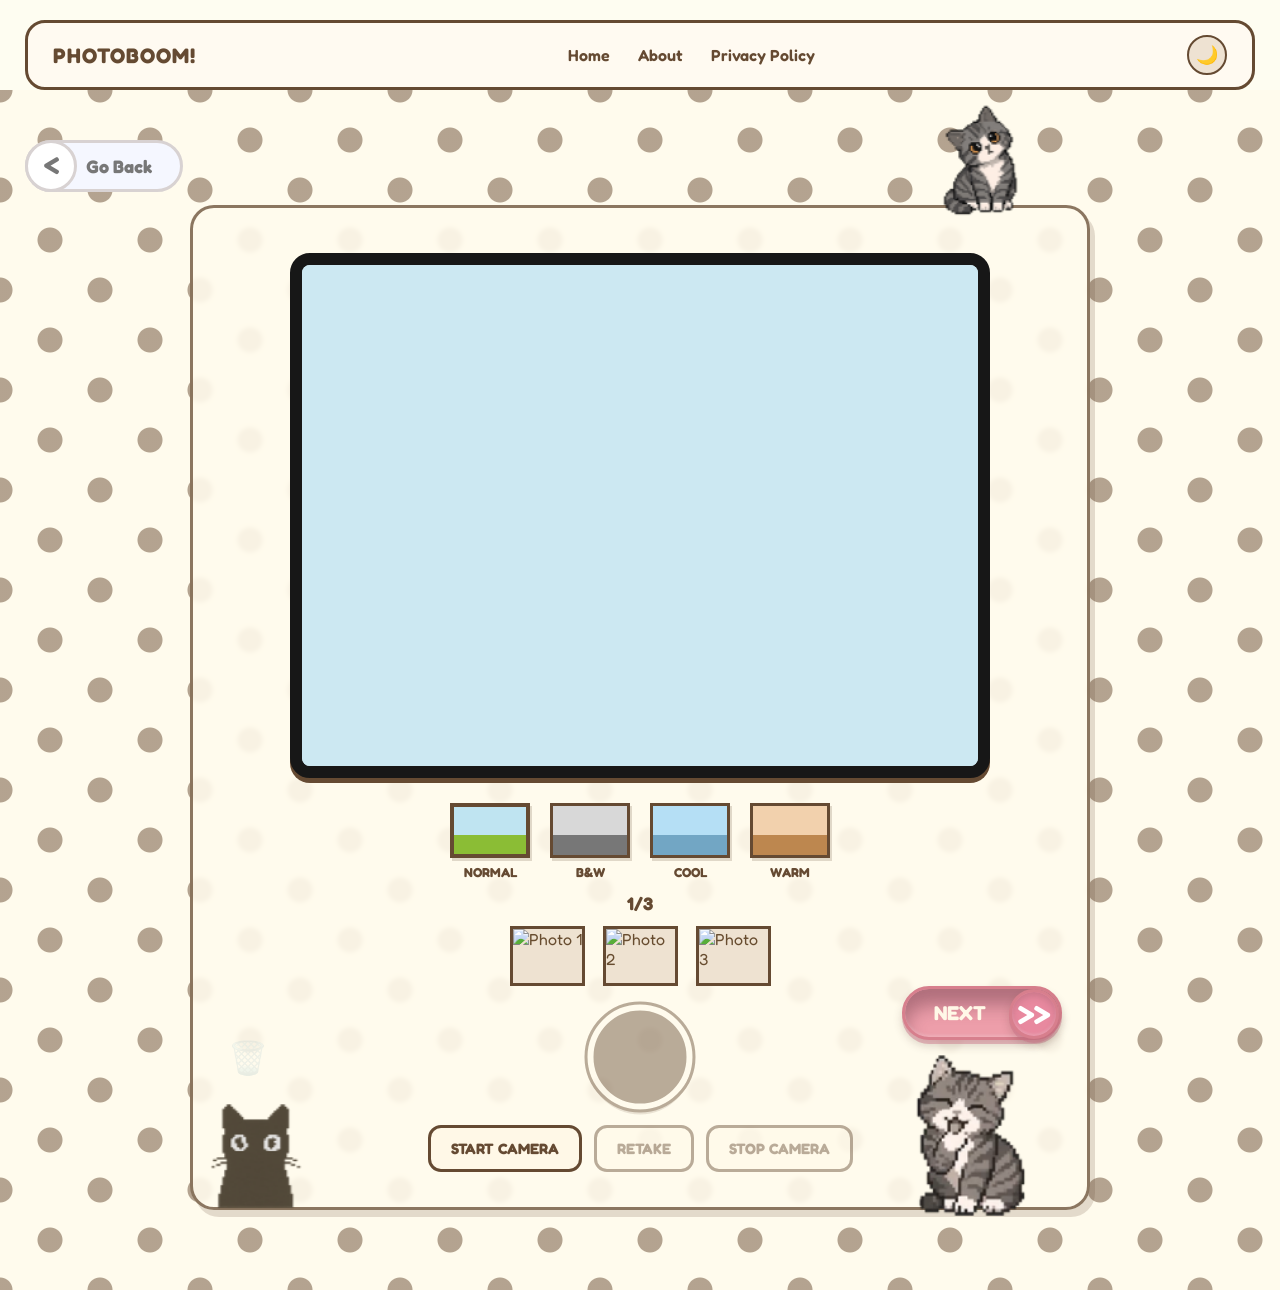
==== commit 5c516794: "update mobile photo booth layout" ====
--- a/booth.html
+++ b/booth.html
@@ -242,11 +242,6 @@
 
 
         <!-- Decorative BOOM -->
-        <div class="decorative-boom booth-boom boom-1">BOOM</div>
-        <div class="decorative-boom booth-boom boom-2">BOOM</div>
-        <div class="decorative-boom booth-boom boom-3">BOOM</div>
-        <div class="decorative-boom booth-boom boom-4">BOOM</div>
-        <div class="decorative-boom booth-boom boom-5">BOOM</div>
 
     </main>
     
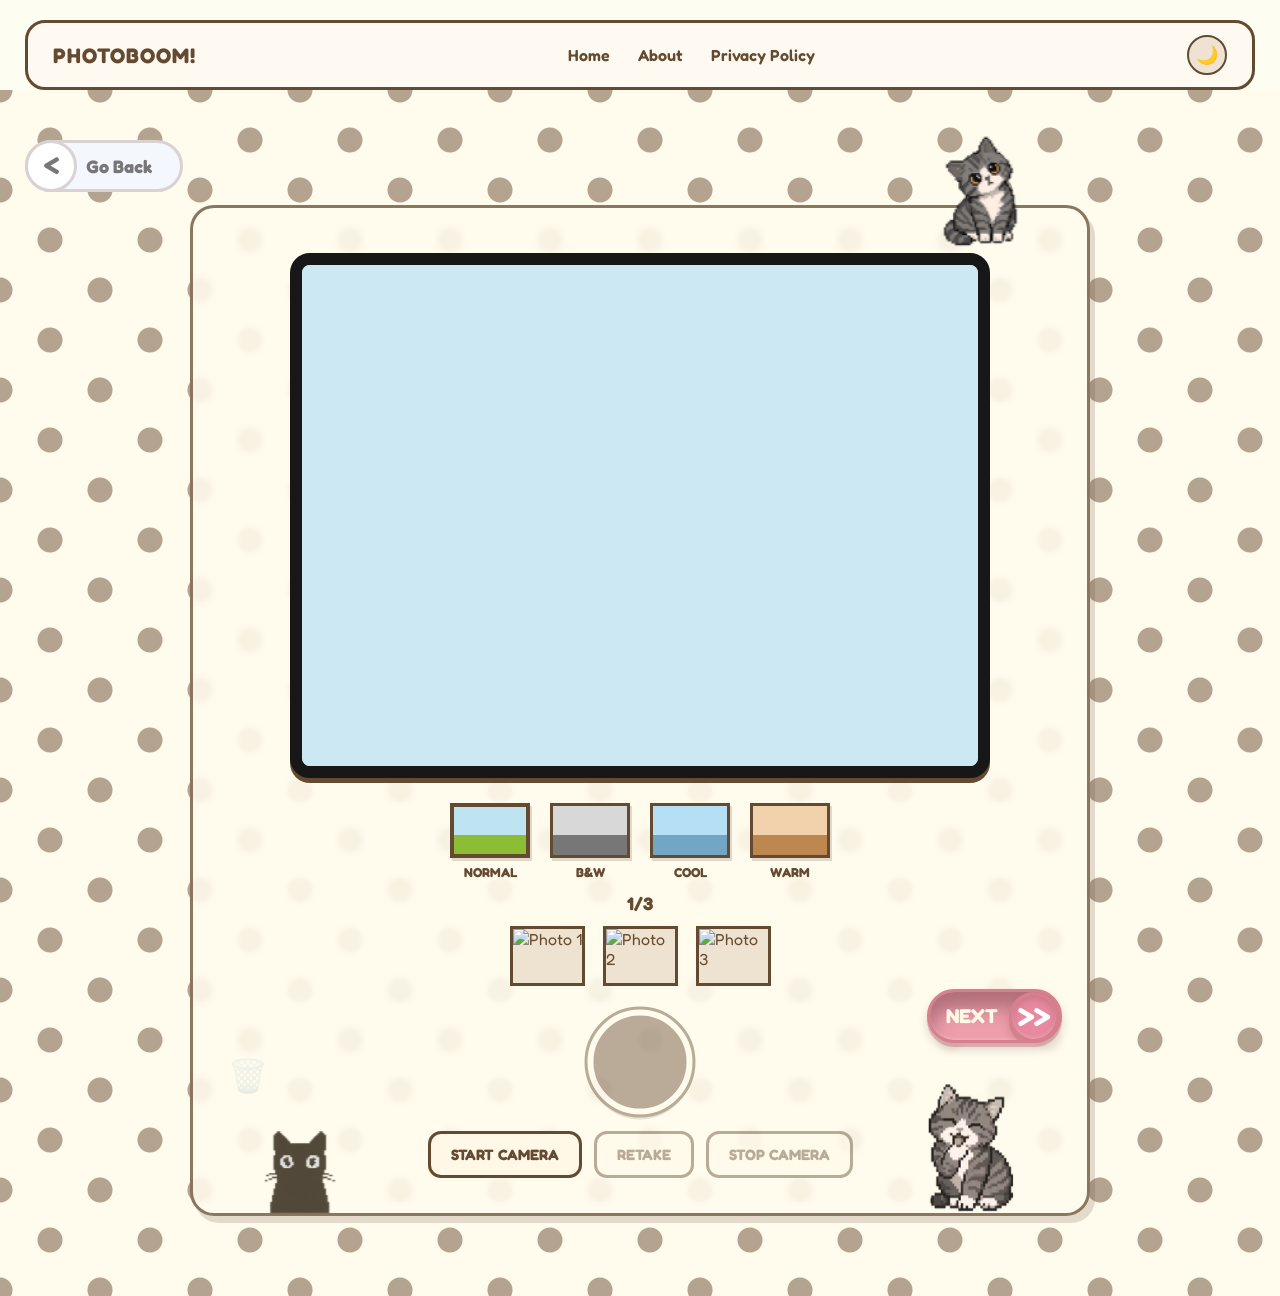
==== commit f8666bf1: "Update booth and frame layout mobile" ====
--- a/booth.html
+++ b/booth.html
@@ -203,7 +203,7 @@
 
 
                 <!-- Next -->
-                <a href="frame.html" class="next-button">
+                <a href="frame.html" class="booth-page next-button">
                     NEXT
                 </a>
 
--- a/style.css
+++ b/style.css
@@ -810,106 +810,162 @@
 }
 
 
-/* TABLET / MOBILE */
-
-@media (max-width: 900px) {
+/* MOBILE POLISH - HOME / NAVBAR */
+
+@media screen and (max-width: 700px) {
     .navbar {
-        padding: 0 20px;
+        width: calc(100% - 25px);
+        min-height: 58px;
+        margin: 10px auto 0;
+        padding: 8px 10px;
+
+        flex-direction: row;
+        flex-wrap: nowrap;
+        
+        align-items: center;
+        justify-content: space-between;
+
+        gap: 10px;
+    }
+
+    .nav-brand {
+        order: ;
+        font-size: clamp(16px, 4.8vw, 20px);
+        letter-spacing: 0.5px;
+        flex-shrink: 0;
     }
 
     .nav-links {
-        gap: 18px;
-    }
-}
-
-@media (max-width: 700px) {
-    .navbar {
-        width: calc(100% - 24px);
-
-        margin-top: 12px;
-        padding: 12px 14px;
-
-        flex-direction: column;
-        gap: 10px;
-    }
-
-    .nav-links {
-        width: 100%;
-
-        gap: 10px;
-
-        flex-wrap: wrap;
+        width: auto;
+        flex: 1;
+
+        display: flex;
+        flex-direction: row;
+        flex-wrap: nowrap;
+        justify-content: center;
+        align-items: center;
+        gap: clamp(6px, 2.7VW, 12px);
     }
 
     .nav-links a {
-        font-size: 13px;
+        font-size: clamp(13px, 3.2vw, 12px);
+        line-height: 1;
+        white-space: nowrap;
     }
 
     .theme-button {
-        width: 36px;
-        height: 36px;
-        font-size: 16px;
+        width: 40px;
+        height: 40px;
+        margin-left: auto;
+        flex-shrink: 0;
     }
 
     .home {
-        min-height: calc(100vh - 100px);
-        padding-top: 40px;
-    }
-
-    .home::before,
-    .home::after {
-        font-size: 25px;
-    }
-
-    .logo-photo,
+        min-height: calc(100svh - 80px);
+        position: relative;
+        display: block;
+
+        padding: 0;
+        overflow: hidden;
+    }
+
+    .main-logo {
+        position: absolute;
+        top: 10%;
+        left: 22%;
+        transform: translateX(-50%) rotate(-1deg);
+
+        width: min(250px, calc(100VW - 48px));
+        height: 155px;
+        margin: 0;
+        padding: 12px 48px 18px 32px;
+        box-sizing: border-box;
+        border-width: 7px;
+        border-radius: 27px;
+    }
+
+    .logo-photo, .logo-boom {
+        font-size: clamp(39px, 12.8vw, 58px);
+        letter-spacing: -2px;
+    }
+
     .logo-boom {
-        font-size: clamp(45px, 15vw, 75px);
+        margin-top: 7px;
     }
 
     .logo-booth {
-        right: -31px;
-        bottom: 3px;
-        font-size: 28px;
+        right: 10px !important;
+        font-size: clamp(24px, 7.5VW, 35px);
+        letter-spacing: 0;
     }
 
     .start-button {
-        min-width: 180px;
-        margin-top: 48px;
-        padding: 14px 35px;
-    }
-
-    .page {
-        padding: 40px 15px 50px;
-    }
-
-    .page-card {
-        padding: 30px 22px;
-        border-width: 4px;
-    }
-
-    .page-card h1 {
-        font-size: 31px;
-    }
-
-    .page-card h2 {
-        font-size: 22px;
-    }
-
-    .page-card p {
-        font-size: 15px;
-    }
-
-    .booth-card {
-        padding: 22px 16px;
-        border-width: 4px;
-    }
-
-    .booth-header h1 {
-        font-size: 27px;
-    }
-
-    .countdown {
-        font-size: 65px;
+        position: absolute;
+        top: 68%;
+        left: 50%;
+        transform: translateX(-50%);
+        margin: 0;
+
+        width: 170px;
+        min-width: 0;
+        padding: 12px 20px;
+        box-sizing: border-box;
+
+        font-size: 32px;
+        z-index: 4;
+    }
+
+    .start-button:hover {
+        transform: translateX(-50%) translateY(-3px);
+    }
+
+    .start-button:active {
+        transform: translateX(-50%) translateY(3px);
+    }
+
+    .cat-image {
+        width: 80px;
+        left: 50%;
+        bottom: 18%;
+        transform: translateX(-50%) scale(1.5);
+        z-index: 9;
+    }
+
+    .cat-image-2, .cat-image-3 {
+        width: 55px;
+        max-width: 16VW;
+        height: auto;
+        transform: translateX(-50%) scale(7.5) !important;
+        z-index: 4;
+    }
+
+    .cat-image-2 {
+        left: 30px !important;
+        bottom: 57% !important;
+    }
+
+    .cat-image-3 {
+        left: 95%;
+        bottom: 50% !important;
+    }
+
+    .cat-image-4, .cat-image-5 {
+        transform: translateX(-50%) scale(3.9) !important;
+    }
+
+    .cat-image-4 {
+        left: 15% !important;
+        bottom: -5% !important;
+    }
+
+    .cat-image-5 {
+        right: 25% !important;
+        bottom: -6% !important;
+    }
+
+    .decorative-boom:nth-of-type(even) {
+        font-size: 11px ;
+        -webkit-text-stroke-width: 0;
     }
 }
 
@@ -1573,7 +1629,7 @@
 .booth-controls {
     width: 100%;
 
-    margin-top: 30px;
+    margin-top: 60px;
 
     display: flex;
     align-items: center;
@@ -1640,24 +1696,40 @@
 
 /* Next */
 
-.next-button {
-    margin-top: 30px;
-
-    min-width: 150px;
-
-    padding: 12px 22px;
+.booth-page .next-button {
+    display: inline-flex;
+    align-items: center;
+    justify-content: center;
+    gap: 8px;
+
+    width: 135px !important;
+    min-width: 135px !important;
+    min-height: 50px !important;
+    
+    height: auto;
+    
+
+    padding: 6px 10px;
+    margin: 0;
+    margin-left: 0;
+
+    position: relative;
+    top: 0;
+    right: auto;
+    transform: none;
 
     background: #ed9eaa;
     color: #ffffff;
 
     border: 3px solid #d77f8d;
-    border-radius: 18px;
+    border-radius: 20px;
 
     text-decoration: none;
     text-align: center;
-
+    line-height: 1.2;
     font-size: 20px;
     font-weight: 800;
+    box-sizing: border-box;
 
     box-shadow:
         0 5px 0 #c76e7b,
@@ -1853,67 +1925,166 @@
 @media (max-width: 700px) {
 
     .booth-page {
-        padding: 105px 12px 40px;
+        padding: 105px 12px 30px;
+        overflow-x: clip;
     }
 
     .booth-card {
-        width: 96%;
-
-        padding: 18px 12px 25px;
+        position: relative;
+        box-sizing: border-box;
+        min-height: 0;
+        padding-bottom: 175px;
+        overflow: visible;
     }
 
     .back-button {
-        top: 95px;
-        left: 12px;
-
-        font-size: 14px;
+        position: relative;
+        display: inline-flex;
+        align-items: center;
+        font-size: 12px;
         padding: 8px 13px;
-    }
-
-    .booth-cat-top {
-        width: 90px;
-
-        top: -55px;
-        right: 5px;
+        margin-bottom: 12px;
+    }
+
+    .cat-image-6 {
+        display: block;
+        position: absolute;
+        width: 70px;
+        height: auto;
+        top: -185px !important;
+        right: 12px !important;
+        z-index: 5;
+        object-fit: contain;
+        pointer-events: none;
+    }
+
+    .cat-image-7 {
+        display: block;
+        position: absolute;
+        width: 85px;
+        height: auto;
+        right: 20px !important;
+        bottom: 5px;
+        z-index: 3;
+        object-fit: contain;
+        pointer-events: none;
+    }
+
+    .cat-image-8 {
+        display: block;
+        position: absolute;
+        width: 65px;
+        height: auto;
+        left: -2px;
+        bottom: 5px;
+        z-index: 3;
+        object-fit: contain;
+        pointer-events: none;
     }
 
     .camera-container {
-        border-width: 8px;
+        position: relative;
+        width: 100%;
+        box-sizing: border-box;
+        border-width: 5px;
+        border-radius: 18px;
+        overflow: hidden;
     }
 
     .filters {
+        display: flex;
+        justify-content: center;
+        align-items: center;
+        gap: 9px;
+        margin: 12px auto 8px;
+    }
+
+    .filter-preview {
+        width: 58px;
+        height: 45px;
+    }
+
+    .photo-counter {
+        margin: 8px 0;
+        font-size: 24px;
+        text-align: center;
+    }
+
+    .photo-thumbnails {
+        display: flex;
+        justify-content: center;
+        gap: 8px;
+        margin: 10px auto;
+    }
+
+    .photo-thumbnail {
+        width:70px;
+        height: 70px;
+        box-sizing: border-box;
+        overflow: hidden;
+    }
+
+    .photo-thumbnail img {
+        display: block;
+        width: 100%;
+        height: 100%;
+        object-fit: cover;
+    }
+
+    .booth-controls {
+        display: flex;
+        align-items: center;
+        justify-content: center;
         gap: 12px;
-    }
-
-    .filter-preview {
-        width: 60px;
-        height: 45px;
-    }
-
-    .booth-controls {
-        gap: 10px;
+        position: relative;
+        margin: 12px auto 14px;
     }
 
     .shutter-button {
         width: 85px;
         height: 85px;
-    }
-
-    .next-button {
-        padding: 9px 14px;
-        font-size: 14px;
-    }
-
-    .booth-cat-bottom {
-        width: 90px;
-    }
-
-    .booth-cat-bottom.left {
-        left: 0;
-    }
-
-    .booth-cat-bottom.right {
-        right: 0;
+        min-width: 85px;
+        flex-shrink: 0;        
+    }
+
+    .delete-button {
+        font-size: 24px;
+        padding: 6px;
+    }
+
+    .booth-page .next-button {
+        width: auto;
+        min-height: 38px;
+        min-width: 0;
+        height: auto;
+        right: -80px !important;
+        top: 20px;
+        padding: 7px 11px;
+    }
+
+    .photo-actions {
+        display: flex;
+        justify-content: center;
+        align-items: flex-end;
+        flex-wrap: wrap;
+        gap: 6px;
+        position: absolute;
+        bottom: 35px;
+        z-index: 4;
+        margin: 80px auto 0;
+        padding: 0 4px;
+    }
+
+    .booth-button {
+        box-sizing: border-box;
+        min-width: 0;
+        width: auto;
+        max-width: 100%;
+        padding: 8px 9px;
+        font-size: 17px;
+        line-height: 1.2;
+        border-radius: 12px;
+        white-space: nowrap;
     }
 
 }
@@ -2167,8 +2338,8 @@
     position: absolute;
     z-index: 20;
 
-    left: 25px;
-    top: 25px;
+    left: 1px;
+    top: 5px;
 
     display: flex;
     align-items: center;
@@ -2312,7 +2483,6 @@
         align-self: flex-start;
         transform: none;
         margin: 0 0 6px 10px;
-
         width: 135px;
         height: 44px;
         padding: 0 14px 0 48px;
@@ -2755,7 +2925,7 @@
     position: absolute;
 
     left: 88%;
-    bottom: 905px;
+    bottom: 880px;
 
     z-index: 5;
     transform:translateX(-50%) scale(3.8);
@@ -2770,11 +2940,11 @@
     display: block;
     position: absolute;
 
-    left: 7%;
-    bottom: -90px;
+    left: 12%;
+    bottom: -100px;
 
     z-index: 5;
-    transform:translateX(-50%) scale(3.8);
+    transform:translateX(-50%) scale(3);
 
     pointer-events: none;
 }
@@ -2787,10 +2957,10 @@
     position: absolute;
 
     left: 87%;
-    bottom: -70px;
+    bottom: -76px;
 
     z-index: 5;
-    transform:translateX(-50%) scale(3.8);
+    transform:translateX(-50%) scale(3);
 
     pointer-events: none;
 }
@@ -3289,7 +3459,7 @@
     position: absolute;
     z-index: 20;
     left: 25px;
-    top: 35px;
+    top: 5px;
     display: flex;
     align-items: center;
     width: 158px;
